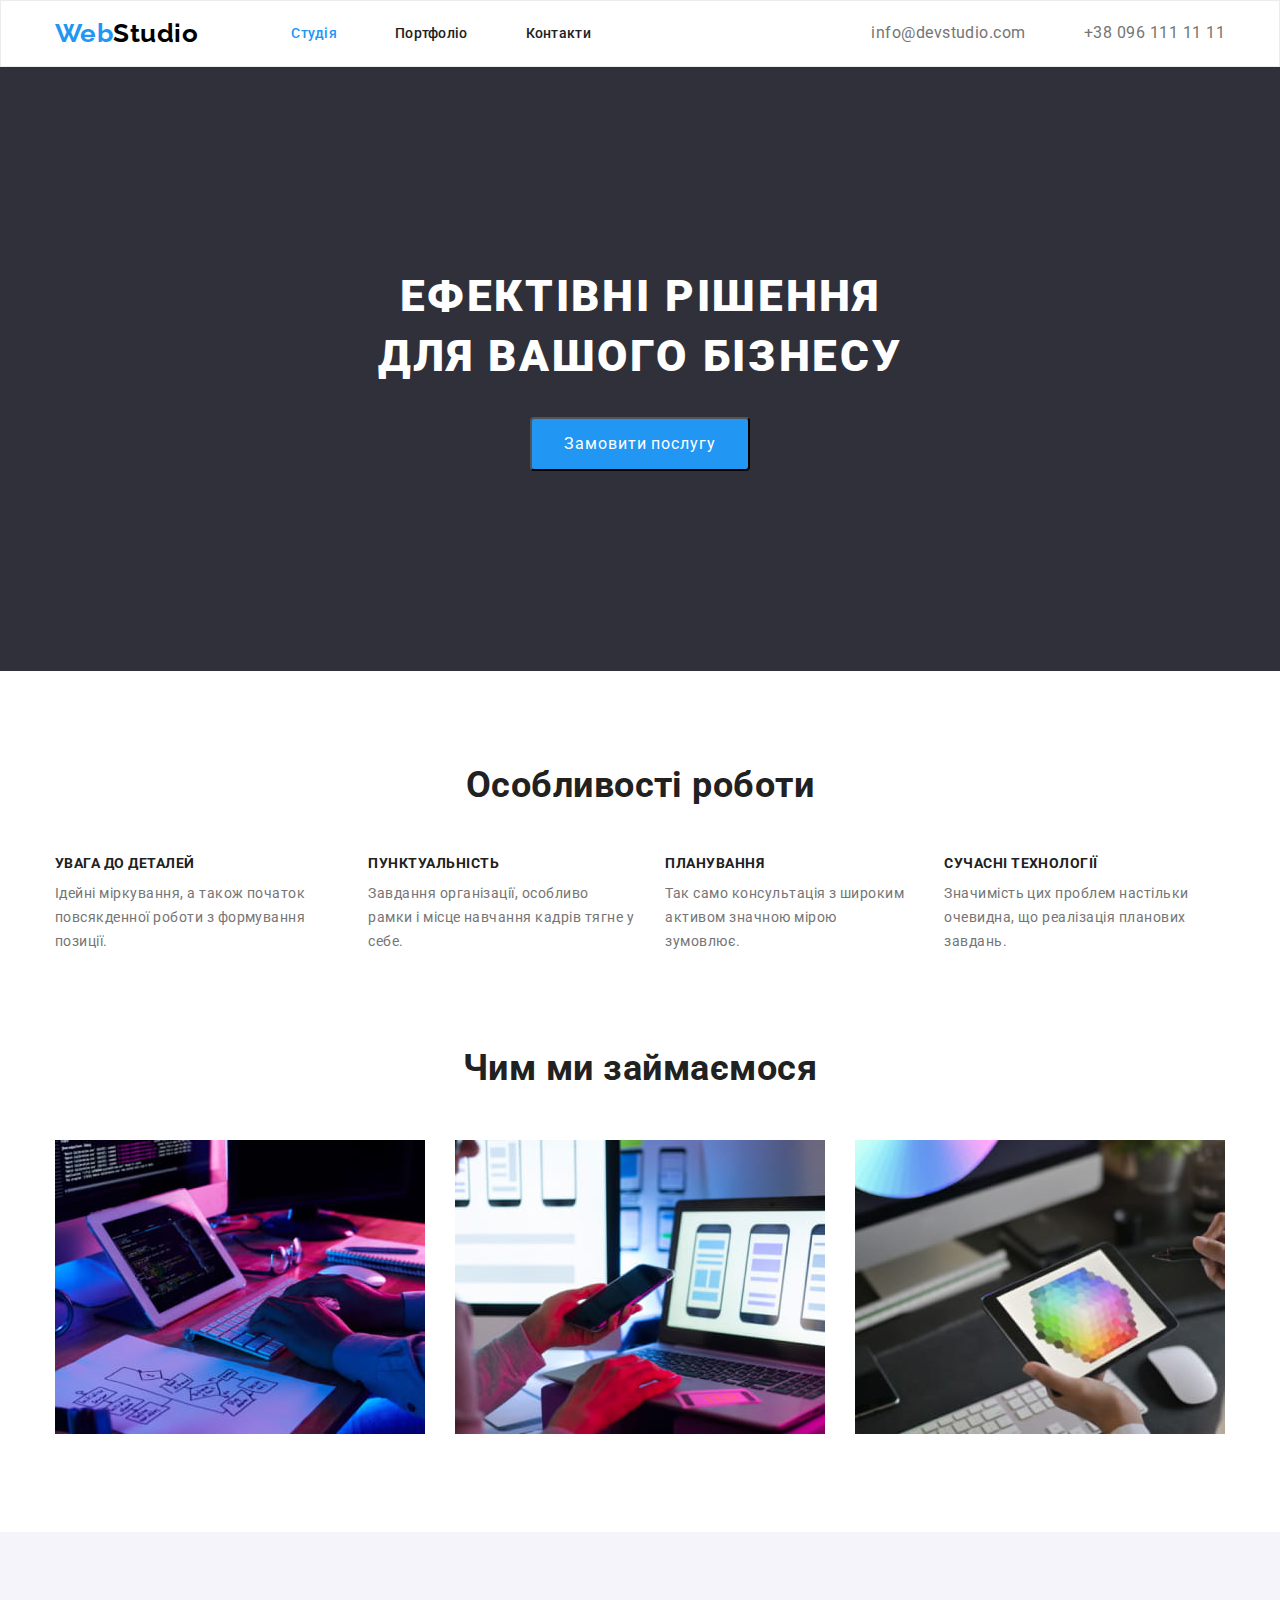
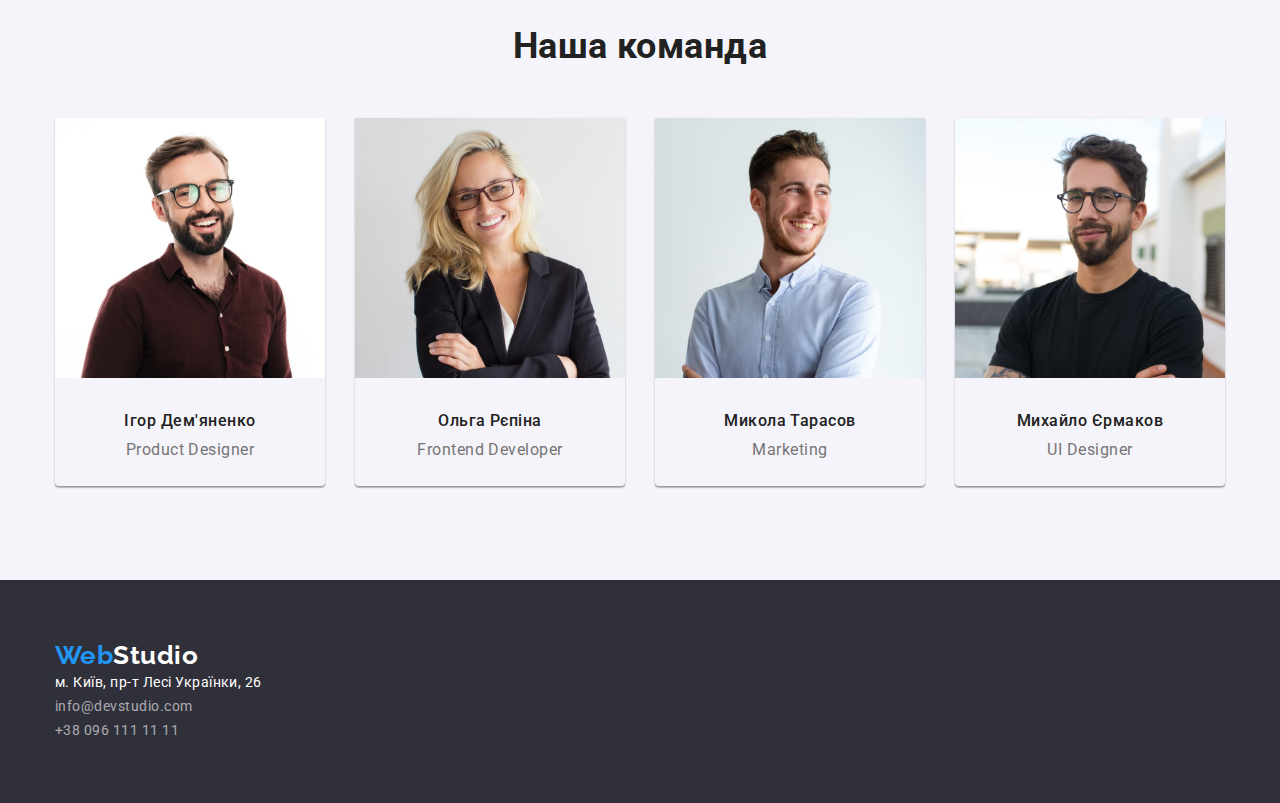
==== index.html @ 50520816 "дз готово до здачі" ====
<!DOCTYPE html>
<html lang="uk">
  <head>
    <meta charset="UTF-8" />
    <meta http-equiv="X-UA-Compatible" content="IE=edge" />
    <meta name="viewport" content="width=device-width, initial-scale=1.0" />
    <title>Web Studio</title>
    <link rel="stylesheet" href="./portfolio.html" />
    <link rel="preconnect" href="https://fonts.googleapis.com" />
    <link rel="preconnect" href="https://fonts.gstatic.com" crossorigin />
    <link
      href="https://fonts.googleapis.com/css2?family=Raleway:wght@700&family=Roboto:wght@400;500;700;900&display=swap"
      rel="stylesheet"
    />
    <link
      rel="stylesheet"
      href="https://cdnjs.cloudflare.com/ajax/libs/modern-normalize/1.1.0/modern-normalize.min.css"
    />
    <link rel="stylesheet" href="./css/styles.css" />
  </head>
  <body>
    <!-- Хедер -->
    <header class="header-border">
      <div class="conteiner header-box">
        <nav class="header-nav">
          <a href="./index.html" lang="en" class="logo header"
            >Web<span>Studio</span>
          </a>

          <ul class="site-nav list">
            <li class="item">
              <a href="./index.html" class="link current">Студія</a>
            </li>
            <li class="item">
              <a href="./portfolio.html" class="link">Портфоліо</a>
            </li>
            <li class="item"><a href="" class="link">Контакти</a></li>
          </ul>
        </nav>
        <ul class="contact list">
          <li class="item">
            <a href="mailto:info@devstudio.com" class="contact-link"
              >info@devstudio.com</a
            >
          </li>
          <li class="item">
            <a href="tel:+380961111111" class="contact-link"
              >+38 096 111 11 11</a
            >
          </li>
        </ul>
      </div>
    </header>
    <!--Мейн-->
    <main>
      <!-- Герой -->
      <section class="hero">
        <div class="conteiner">
          <h1 class="hero-title">
            Ефектівні рішення <br />
            для вашого бізнесу
          </h1>
          <button type="button" class="hero-button">Замовити послугу</button>
        </div>
      </section>

      <!-- Особливості -->
      <section class="feature section">
        <div class="conteiner">
          <h2 class="section-title">Особливості роботи</h2>
          <ul class="feature list">
            <li class="feature-item">
              <h3 class="feature-title">Увага до деталей</h3>
              <p class="feature-text">
                Ідейні міркування, а також початок повсякденної роботи з
                формування позиції.
              </p>
            </li>

            <li class="feature-item">
              <h3 class="feature-title">Пунктуальність</h3>
              <p class="feature-text">
                Завдання організації, особливо рамки і місце навчання кадрів
                тягне у себе.
              </p>
            </li>

            <li class="feature-item">
              <h3 class="feature-title">Планування</h3>
              <p class="feature-text">
                Так само консультація з широким активом значною мірою зумовлює.
              </p>
            </li>

            <li class="feature-item">
              <h3 class="feature-title">Сучасні технології</h3>
              <p class="feature-text">
                Значимість цих проблем настільки очевидна, що реалізація
                планових завдань.
              </p>
            </li>
          </ul>
        </div>
      </section>
      <!--Приклади робіт-->
      <section class="section example">
        <div class="conteiner">
          <h2 class="section-title">Чим ми займаємося</h2>
          <ul class="list example-list">
            <li class="example-item">
              <img
                src="./images/left.jpg"
                alt="typing on pc"
                width="370"
                height="294"
              />
            </li>
            <li class="example-item">
              <img
                src="./images/middle.jpg"
                alt="select the widget layout on laptop"
                width="370"
                height="294"
              />
            </li>
            <li class="example-item">
              <img
                src="./images/right.jpg"
                alt="choose a color palette on the tablet"
                width="370"
                height="294"
              />
            </li>
          </ul>
        </div>
      </section>
      <!--Команда-->
      <section class="section team">
        <div class="conteiner">
          <h2 class="section-title">Наша команда</h2>
          <ul class="list team-list">
            <li class="team-item">
              <img
                src="./images/team/1.jpg"
                alt="a yong smilling man with glasses and a beard "
                width="270"
                height="260"
                class="team-photo"
              />
              <h3 class="team-title">Ігор Дем'яненко</h3>
              <p lang="en" class="team-text">Product Designer</p>
            </li>
            <li class="team-item">
              <img
                src="./images/team/2.jpg"
                alt="a yong smilling woman with glasses"
                width="270"
                height="260"
                class="team-photo"
              />
              <h3 class="team-title">Ольга Рєпіна</h3>
              <p lang="en" class="team-text">Frontend Developer</p>
            </li>
            <li class="team-item">
              <img
                src="./images/team/3.jpg"
                alt=" yong smilling man in shirt"
                width="270"
                height="260"
                class="team-photo"
              />
              <h3 class="team-title">Микола Тарасов</h3>
              <p lang="en" class="team-text">Marketing</p>
            </li>
            <li class="team-item">
              <img
                src="./images/team/4.jpg"
                alt=" yong smilling man with glasses and a beard in a t-shirt"
                width="270"
                height="260"
                class="team-photo"
              />
              <h3 class="team-title">Михайло Єрмаков</h3>
              <p lang="en" class="team-text">UI Designer</p>
            </li>
          </ul>
        </div>
      </section>
    </main>
    <!--Футер-->
    <footer class="footer-section">
      <div class="conteiner">
        <a href="./index.html" lang="en" class="logo footer"
          >Web<span>Studio</span>
        </a>
        <address>
          <ul class="adress list">
            <li>
              <a
                href="https://www.google.com/maps/d/viewer?mid=10uSM3H-mIU3GznYo2szRIEphczw&hl=en_US&ll=50.42732700000001%2C30.538092&z=17"
                target="_blank"
                rel="noopener noreferrer"
                class="adress-link"
                >м. Київ, пр-т Лесі Українки, 26</a
              >
              <br />
            </li>

            <li>
              <a
                href="mailto:info@devstudio.com"
                class="adress-contact mail list"
                >info@devstudio.com</a
              >
              <br />
            </li>

            <li>
              <a href="tel:+380961111111" class="adress-contact tel list"
                >+38 096 111 11 11</a
              >
            </li>
          </ul>
        </address>
      </div>
    </footer>
  </body>
</html>
---- css/styles.css ----
/* Колір основного тексту #757575  */
/* Колір другорядного тексту #212121 */
/* Колір частки Web лого в header #000000 */
/* Акцент #2196F3 */
/* Білий #FFFFFF */
/* Колір контактів в footer rgba(255, 255, 255, 0.6); */

/* Колір основного фону #FFFFFF */
/* Колір фону Команда #F5F4FA;  */
/* Колір фону Герой і Футер #2F303A; */

:root {
  --primery-text-color: #757575;
  --title-text-color: #212121;
  --accent-color: #2196f3;
  --primery-white-color: #fff;
  --background-team-color: #f5f4fa;
}

/* СТИЛІ ДЛЯ index.html */

body {
  background-color: var(--primery-white-color);
  color: var(--primery-text-color);

  font-family: Roboto, sans-serif;
  letter-spacing: 0.03em;
}
/*  Утиліти */
h1,
h2,
h3,
p,
ul {
  margin: 0px;
  padding: 0px;
}

.list {
  list-style: none;
  text-decoration: none;
}

.conteiner {
  width: 1200px;
  padding-left: 15px;
  padding-right: 15px;
  margin-left: auto;
  margin-right: auto;
}
/* HEADER */

.header-nav {
  display: flex;
  align-items: center;
}

.header-box {
  display: flex;
}

.header-border {
  border: 1px solid #ececec;
}

.header-border .item {
  display: flex;
  align-items: center;
}

/*  Logo */

.logo {
  color: var(--accent-color);
  font-family: Raleway, sans-serif;
  font-weight: 700;
  font-size: 26px;
  line-height: 1.19;
  text-decoration: none;
}

.logo.header > span {
  color: #000000;
}

.logo.footer > span {
  color: var(--primery-white-color);
}

.logo.footer {
  margin-bottom: 20px;
}

/* Site-nav */

.site-nav {
  display: flex;
  margin-left: 93px;
}

.site-nav .item + .item {
  margin-left: 50px;
}

/* .site-nav .item:not(:last-child) {  
    margin-right: 50px;
}
*/

.site-nav .link {
  display: block;
  padding-top: 25px;
  padding-bottom: 24px;

  color: var(--title-text-color);
  text-decoration: none;
  cursor: pointer;
  font-weight: 500;
  font-size: 14px;
  line-height: 1.14;
  letter-spacing: 0.02em;
}

.site-nav .link:hover,
.site-nav .link:focus {
  color: var(--accent-color);
}

.site-nav .link.current {
  color: var(--accent-color);
}

/* Contacts */
.contact {
  display: flex;
  margin-left: auto;
}

.contact .item + .item {
  margin-left: 50px;
}

.contact-link {
  color: #757575;
  text-decoration: none;
}

.contact-link:hover,
.contact-link:focus {
  color: var(--accent-color);
  text-decoration: none;
}

/* HERO */
.hero {
  text-align: center;
  padding-top: 200px;
  padding-bottom: 200px;

  background-color: #2f303a;
}

.hero-title {
  color: var(--primery-white-color);

  font-weight: 900;
  font-size: 44px;
  line-height: 1.36;
  letter-spacing: 0.06em;
  text-transform: uppercase;
  text-align: center;

  margin-bottom: 30px;
}

.hero-button {
  display: inline-block;
  font-size: 16px;
  line-height: 1.88;
  align-items: center;
  text-align: center;
  letter-spacing: 0.06em;

  border-radius: 4px;
  padding: 10px 32px;
  min-width: 216px;

  color: var(--primery-white-color);
  background-color: var(--accent-color);
  cursor: pointer;
  text-decoration: none;
}

/* Section h2 */
.section-title {
  color: var(--title-text-color);

  font-size: 36px;
  line-height: 1.16;
  text-align: center;
  margin-bottom: 50px;
}

.section {
  padding-top: 94px;
  padding-bottom: 94px;
}

.section.example {
  padding-top: 0px;
}

/* Features */

.feature {
  display: flex;

  list-style: none;
  text-decoration: none;
}

.feature-item:not(:last-child) {
  margin-right: 30px;
}

.feature .feature-title {
  color: var(--title-text-color);

  font-size: 14px;
  line-height: 1.14;
  text-transform: uppercase;
  margin-bottom: 10px;
}

.feature .feature-text {
  font-weight: 400;
  font-size: 14px;
  line-height: 1.71;
}

/* Example */
.example-list {
  display: flex;
}

.example-item:not(:last-child) {
  margin-right: 30px;
}

/* Team */

.section.team {
  padding-top: 94px;
  background-color: var(--background-team-color);
}

.team-list {
  display: flex;
}

.team-item:not(last-child) {
  margin-right: 30px;
}

.team-item {
  width: 270px;
  height: 368px;

  box-shadow: 0px 1px 3px rgba(0, 0, 0, 0.12), 0px 1px 1px rgba(0, 0, 0, 0.14),
    0px 2px 1px rgba(0, 0, 0, 0.2);
  border-radius: 0px 0px 4px 4px;
}

.team-title {
  color: var(--title-text-color);

  font-weight: 500;
  font-size: 16px;
  line-height: 1.18;
  text-align: center;

  margin-bottom: 10px;
}
.team-photo {
  margin-bottom: 30px;
}

.team-text {
  font-weight: 400;
  font-size: 16px;
  line-height: 1.18;
  text-align: center;
}

/* Footer */
/* Adress */

.footer-section {
  background-color: #2f303a;
  padding-top: 60px;
  padding-bottom: 60px;
}

.adress-link {
  color: var(--primery-white-color);
  text-decoration: none;
  font-weight: 400;
  font-size: 14px;
  line-height: 1.71;
  font-style: normal;
}

.adress-contact {
  color: rgba(255, 255, 255, 0.6);
  font-weight: 400;
  font-size: 14px;
  line-height: 1.71;
  font-style: normal;
}

.adress-link:hover,
.adress-link:focus,
.adress-contact:hover,
.adress-contact:focus {
  color: var(--accent-color);
}

.adress-link,
.adress-contact.mail {
  margin-bottom: 9px;
}

/* СТИЛІ ДЛЯ ПОРТФОЛІО */

/* Button */

.button.all {
  padding: 6px 25px;
}

.button {
  color: var(--title-text-color);
  background-color: #f5f4fa;
  cursor: pointer;
  text-decoration: none;

  font-weight: 500;
  font-size: 16px;
  line-height: 1.62;
  text-align: center;

  border-radius: 4px;
  padding: 6px 22px;
  margin-bottom: 50px;

  min-width: 73px;
  border: solid transparent;
}

.button:hover,
.button:focus {
  color: var(--primery-white-color);
  background-color: var(--accent-color);
}

.conteiner .list-button {
  display: flex;
  justify-content: center;
}

.list .item:not(:last-child) {
  margin-right: 8px;
}

/* Work */

.list.work {
  display: flex;
  flex-wrap: wrap;
  gap: 30px;
}

/* .list.work:nth-child(3n) { 
    margin-right: 0px;
}

.list.work:nth-child(-n + 3) {
    margin-bottom: 0px;
} */

.work-title {
  color: var(--title-text-color);
  font-size: 18px;
  line-height: 2;
  letter-spacing: 0.06em;
  margin-bottom: 4px;
}

.work-desc {
  font-weight: 400;
  font-size: 16px;
  line-height: 1.88;
}

.work-img {
  margin-bottom: 20px;
}

.border-worklist {
  border: 1px solid #eeeeee;
  border-top: 0px;
}
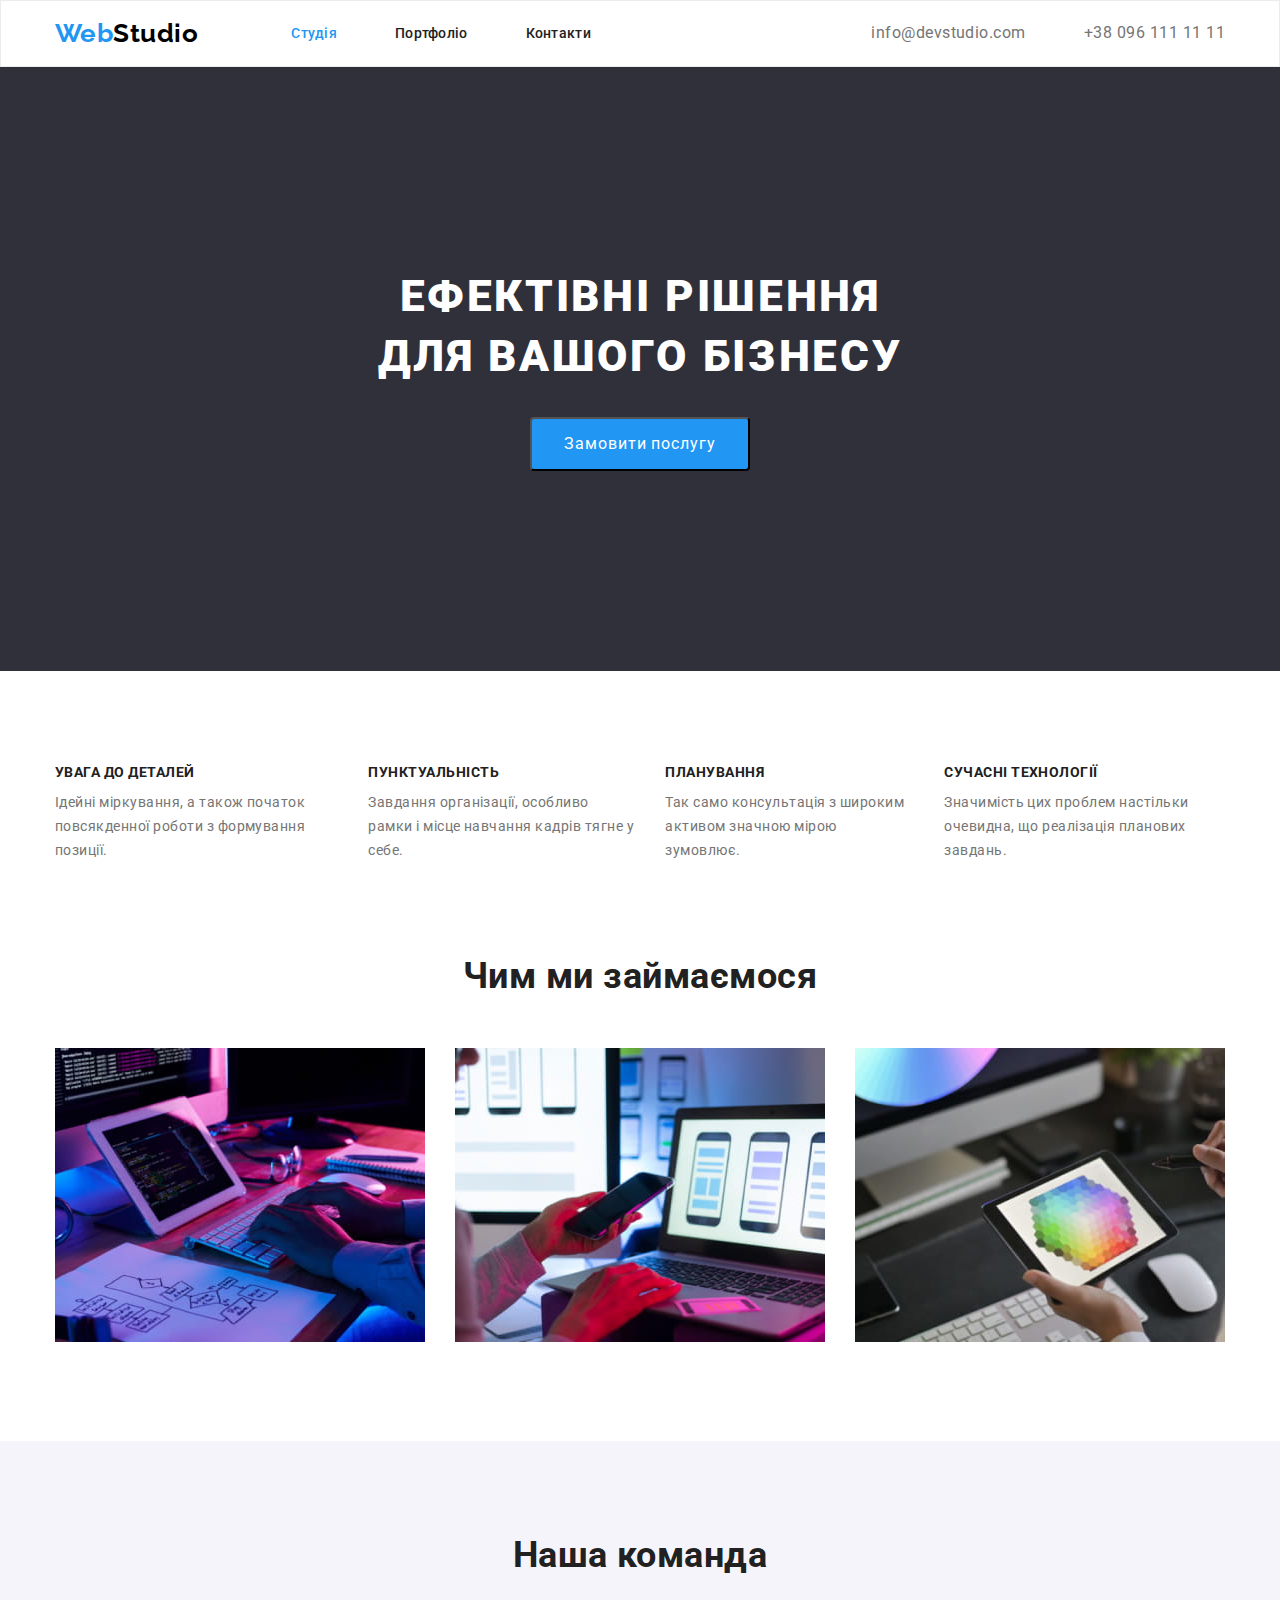
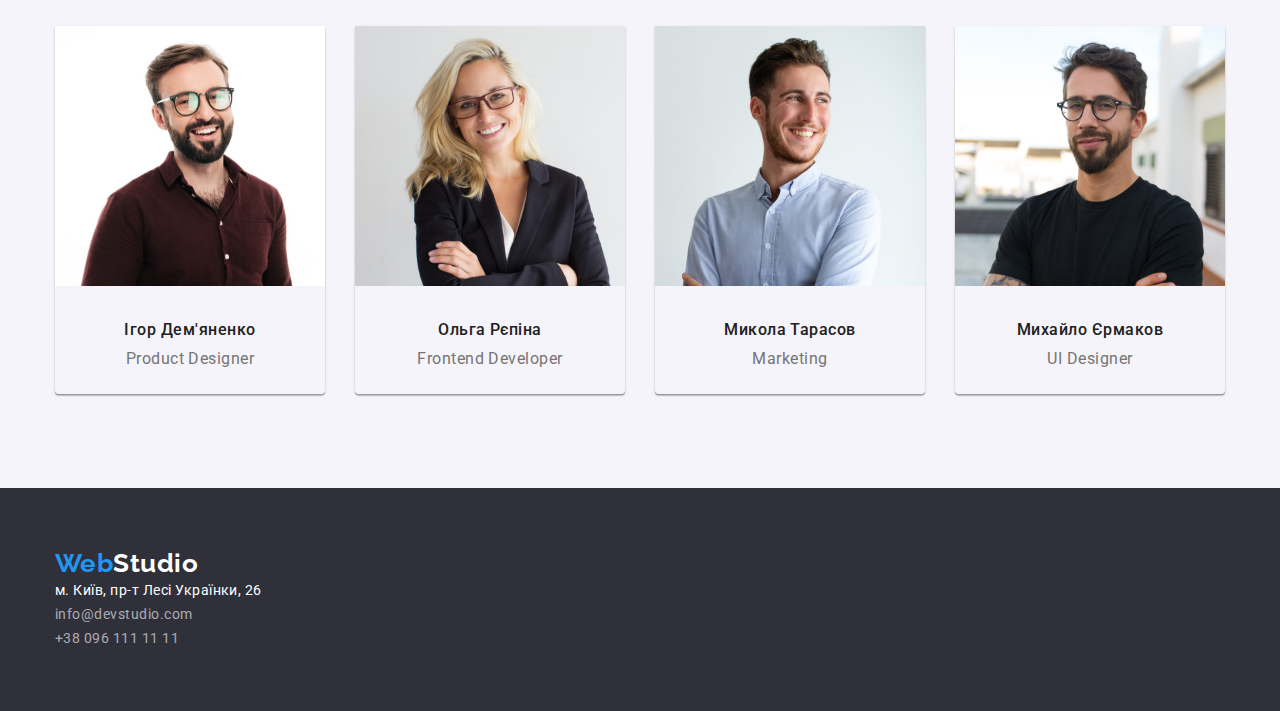
==== commit 47970e9e: "додала visually-hidden" ====
--- a/index.html
+++ b/index.html
@@ -67,7 +67,7 @@
       <!-- Особливості -->
       <section class="feature section">
         <div class="conteiner">
-          <h2 class="section-title">Особливості роботи</h2>
+          <h2 class="section-title visually-hidden">Особливості роботи</h2>
           <ul class="feature list">
             <li class="feature-item">
               <h3 class="feature-title">Увага до деталей</h3>
--- a/css/styles.css
+++ b/css/styles.css
@@ -48,6 +48,20 @@
   margin-left: auto;
   margin-right: auto;
 }
+
+.visually-hidden {
+  position: absolute;
+  white-space: nowrap;
+  width: 1px;
+  height: 1px;
+  overflow: hidden;
+  border: 0;
+  padding: 0;
+  clip: rect(0 0 0 0);
+  clip-path: inset(50%);
+  margin: -1px;
+}
+
 /* HEADER */
 
 .header-nav {
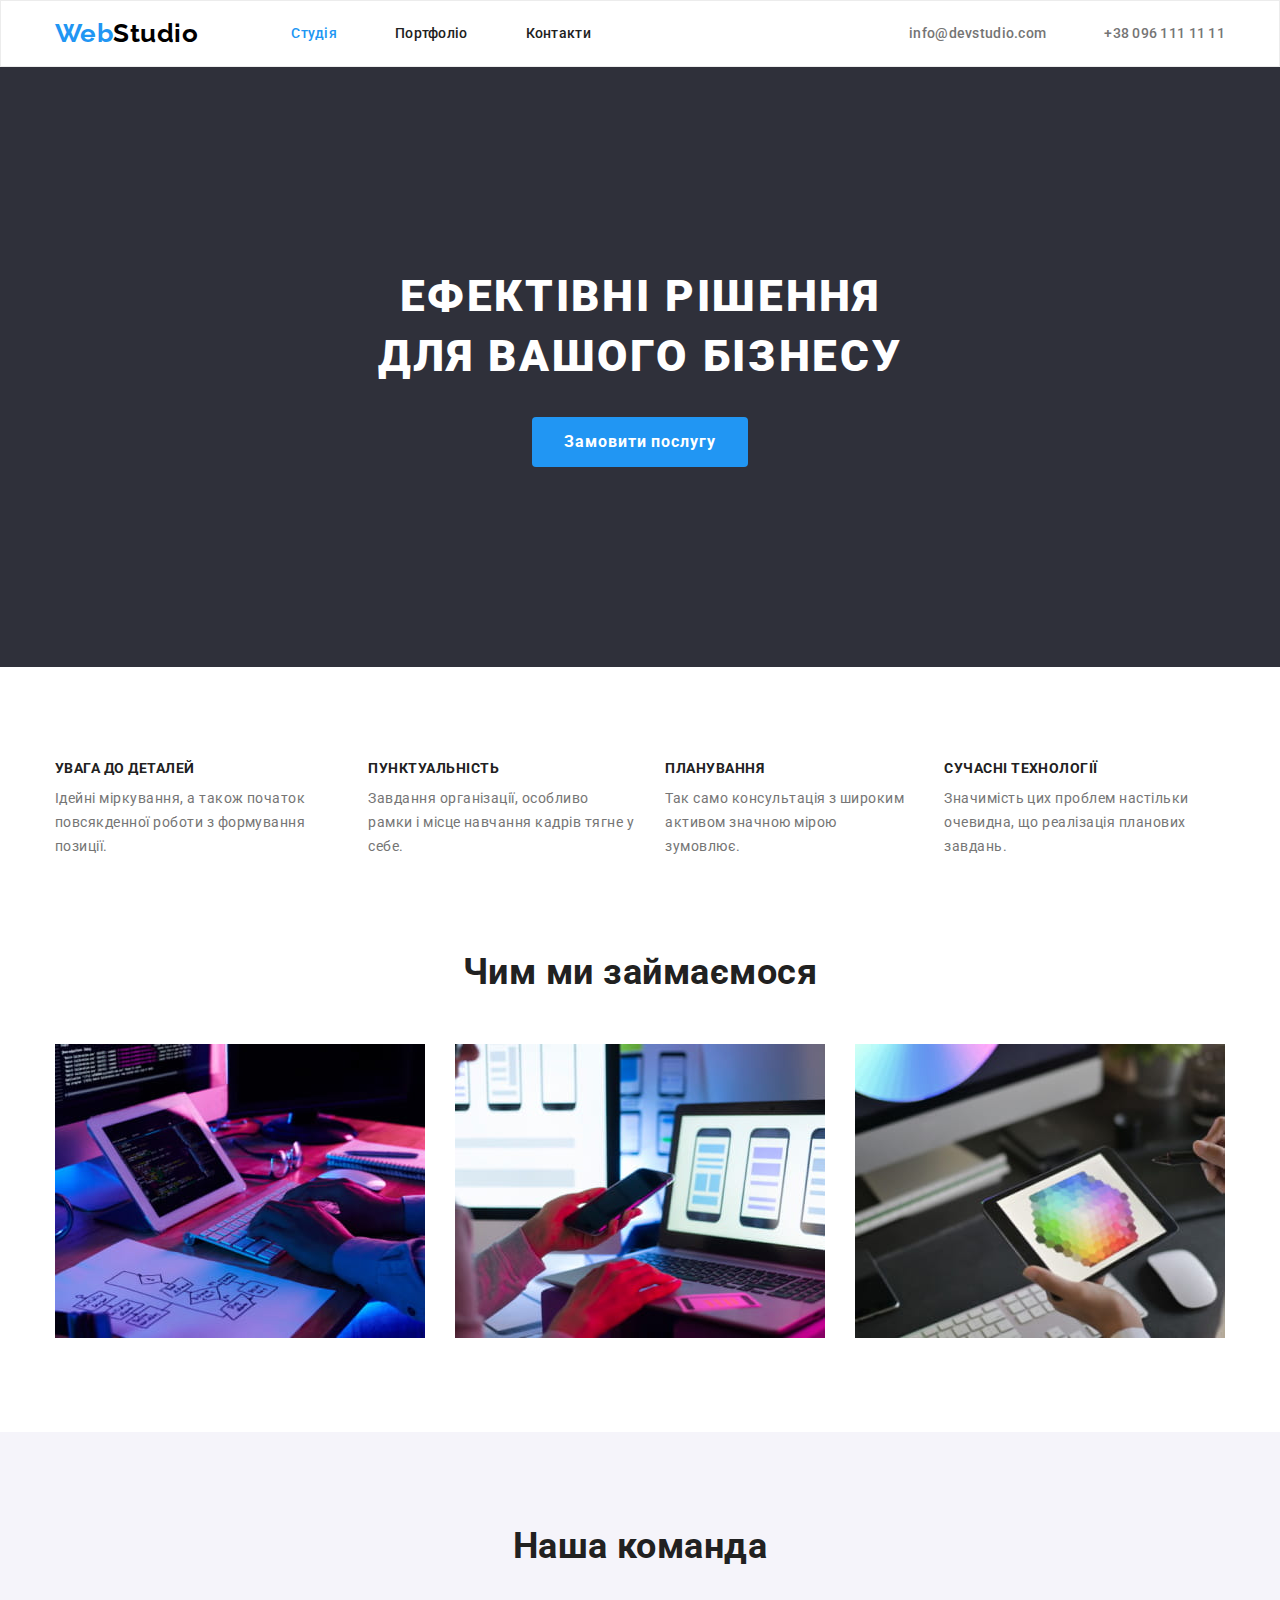
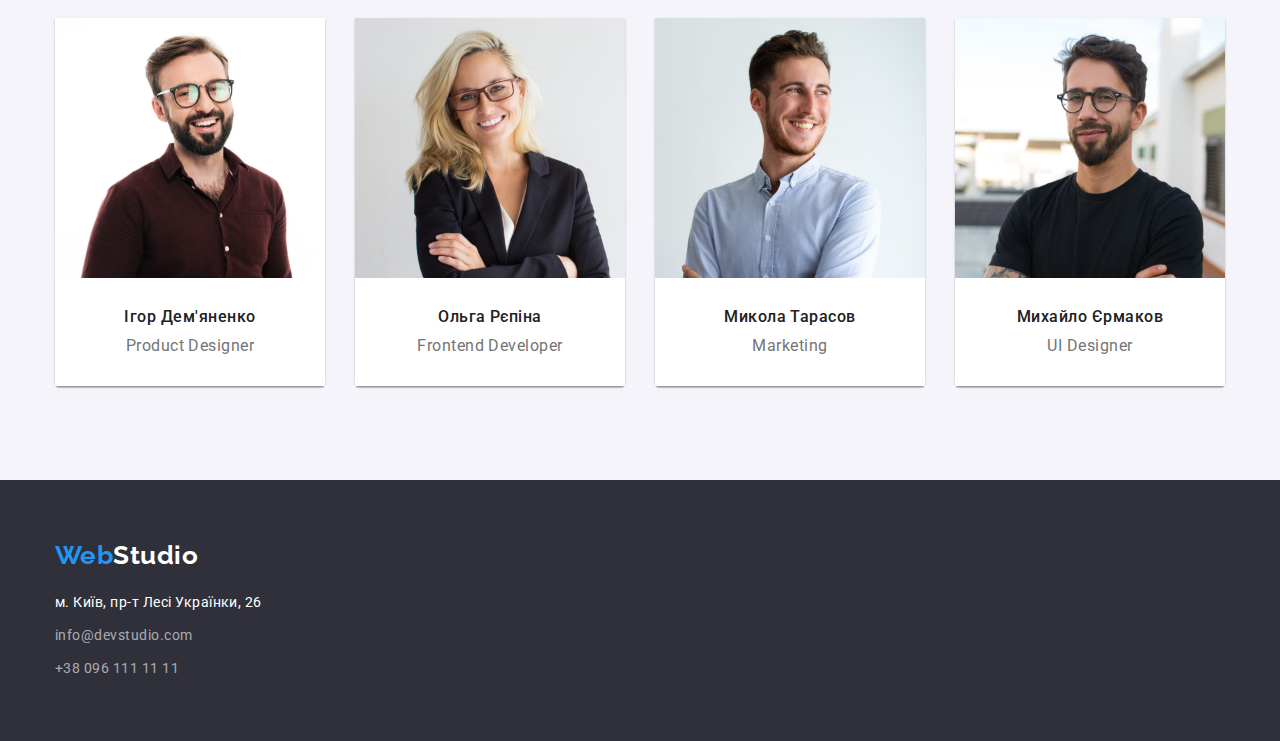
==== commit 27d43ce6: "виправила зауваження до дз" ====
--- a/index.html
+++ b/index.html
@@ -67,7 +67,7 @@
       <!-- Особливості -->
       <section class="feature section">
         <div class="conteiner">
-          <h2 class="section-title visually-hidden">Особливості роботи</h2>
+          <h2 class="visually-hidden">Особливості роботи</h2>
           <ul class="feature list">
             <li class="feature-item">
               <h3 class="feature-title">Увага до деталей</h3>
@@ -147,8 +147,10 @@
                 height="260"
                 class="team-photo"
               />
-              <h3 class="team-title">Ігор Дем'яненко</h3>
-              <p lang="en" class="team-text">Product Designer</p>
+              <div class="team-border">
+                <h3 class="team-title">Ігор Дем'яненко</h3>
+                <p lang="en" class="team-text">Product Designer</p>
+              </div>
             </li>
             <li class="team-item">
               <img
@@ -158,8 +160,10 @@
                 height="260"
                 class="team-photo"
               />
-              <h3 class="team-title">Ольга Рєпіна</h3>
-              <p lang="en" class="team-text">Frontend Developer</p>
+              <div class="team-border">
+                <h3 class="team-title">Ольга Рєпіна</h3>
+                <p lang="en" class="team-text">Frontend Developer</p>
+              </div>
             </li>
             <li class="team-item">
               <img
@@ -169,8 +173,10 @@
                 height="260"
                 class="team-photo"
               />
-              <h3 class="team-title">Микола Тарасов</h3>
-              <p lang="en" class="team-text">Marketing</p>
+              <div class="team-border">
+                <h3 class="team-title">Микола Тарасов</h3>
+                <p lang="en" class="team-text">Marketing</p>
+              </div>
             </li>
             <li class="team-item">
               <img
@@ -180,8 +186,10 @@
                 height="260"
                 class="team-photo"
               />
-              <h3 class="team-title">Михайло Єрмаков</h3>
-              <p lang="en" class="team-text">UI Designer</p>
+              <div class="team-border">
+                <h3 class="team-title">Михайло Єрмаков</h3>
+                <p lang="en" class="team-text">UI Designer</p>
+              </div>
             </li>
           </ul>
         </div>
@@ -195,7 +203,7 @@
         </a>
         <address>
           <ul class="adress list">
-            <li>
+            <li class="adress-list-item">
               <a
                 href="https://www.google.com/maps/d/viewer?mid=10uSM3H-mIU3GznYo2szRIEphczw&hl=en_US&ll=50.42732700000001%2C30.538092&z=17"
                 target="_blank"
@@ -206,7 +214,7 @@
               <br />
             </li>
 
-            <li>
+            <li class="adress-list-item">
               <a
                 href="mailto:info@devstudio.com"
                 class="adress-contact mail list"
@@ -215,7 +223,7 @@
               <br />
             </li>
 
-            <li>
+            <li class="adress-list-item">
               <a href="tel:+380961111111" class="adress-contact tel list"
                 >+38 096 111 11 11</a
               >
--- a/css/styles.css
+++ b/css/styles.css
@@ -36,12 +36,23 @@
   padding: 0px;
 }
 
+img {
+  display: block;
+}
+
+a {
+  cursor: pointer;
+  text-decoration: none;
+}
+
 .list {
   list-style: none;
   text-decoration: none;
 }
 
 .conteiner {
+  /* max-width: 1200px;
+  width: 100%; - спробувати як працює на телефоні */
   width: 1200px;
   padding-left: 15px;
   padding-right: 15px;
@@ -102,6 +113,7 @@
 }
 
 .logo.footer {
+  display: block;
   margin-bottom: 20px;
 }
 
@@ -128,7 +140,7 @@
 
   color: var(--title-text-color);
   text-decoration: none;
-  cursor: pointer;
+
   font-weight: 500;
   font-size: 14px;
   line-height: 1.14;
@@ -157,6 +169,10 @@
 .contact-link {
   color: #757575;
   text-decoration: none;
+  font-weight: 500;
+  font-size: 14px;
+  line-height: 1.14;
+  letter-spacing: 0.02em;
 }
 
 .contact-link:hover,
@@ -188,7 +204,8 @@
 }
 
 .hero-button {
-  display: inline-block;
+  display: inline-flex;
+  font-weight: 700;
   font-size: 16px;
   line-height: 1.88;
   align-items: center;
@@ -196,6 +213,7 @@
   letter-spacing: 0.06em;
 
   border-radius: 4px;
+  border: transparent;
   padding: 10px 32px;
   min-width: 216px;
 
@@ -294,9 +312,6 @@
   text-align: center;
 
   margin-bottom: 10px;
-}
-.team-photo {
-  margin-bottom: 30px;
 }
 
 .team-text {
@@ -306,6 +321,11 @@
   text-align: center;
 }
 
+.team-border {
+  padding-top: 30px;
+  padding-bottom: 30px;
+  background-color: var(--primery-white-color);
+}
 /* Footer */
 /* Adress */
 
@@ -341,18 +361,28 @@
 
 .adress-link,
 .adress-contact.mail {
+  display: inline-block;
   margin-bottom: 9px;
 }
 
+.adress-list-item {
+  font-style: normal;
+}
+
 /* СТИЛІ ДЛЯ ПОРТФОЛІО */
 
 /* Button */
 
 .button.all {
+  display: inline-block;
+  height: 38px;
   padding: 6px 25px;
 }
 
 .button {
+  display: inline-block;
+  height: 38px;
+
   color: var(--title-text-color);
   background-color: #f5f4fa;
   cursor: pointer;
@@ -414,13 +444,11 @@
   font-weight: 400;
   font-size: 16px;
   line-height: 1.88;
-}
-
-.work-img {
-  margin-bottom: 20px;
+  color: var(--primery-text-color);
 }
 
 .border-worklist {
   border: 1px solid #eeeeee;
   border-top: 0px;
-}
+  padding: 20px 24px;
+}
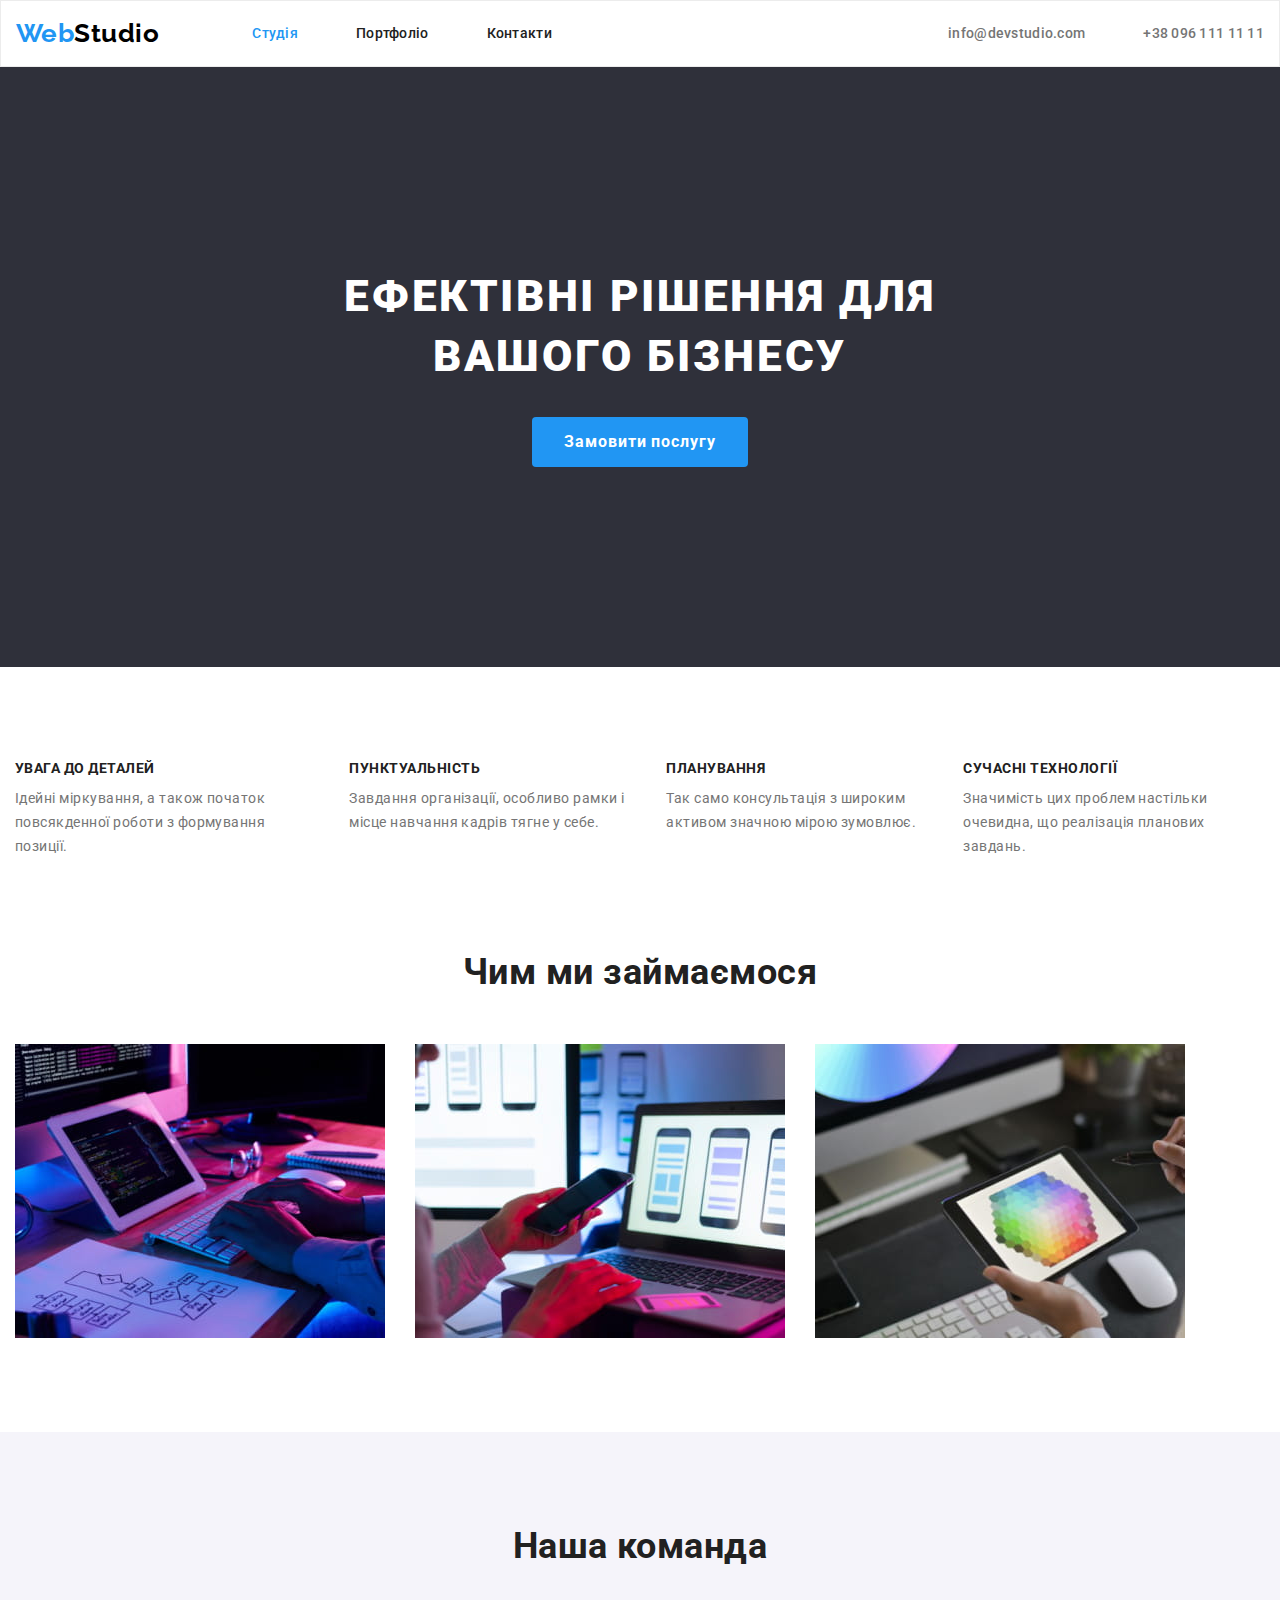
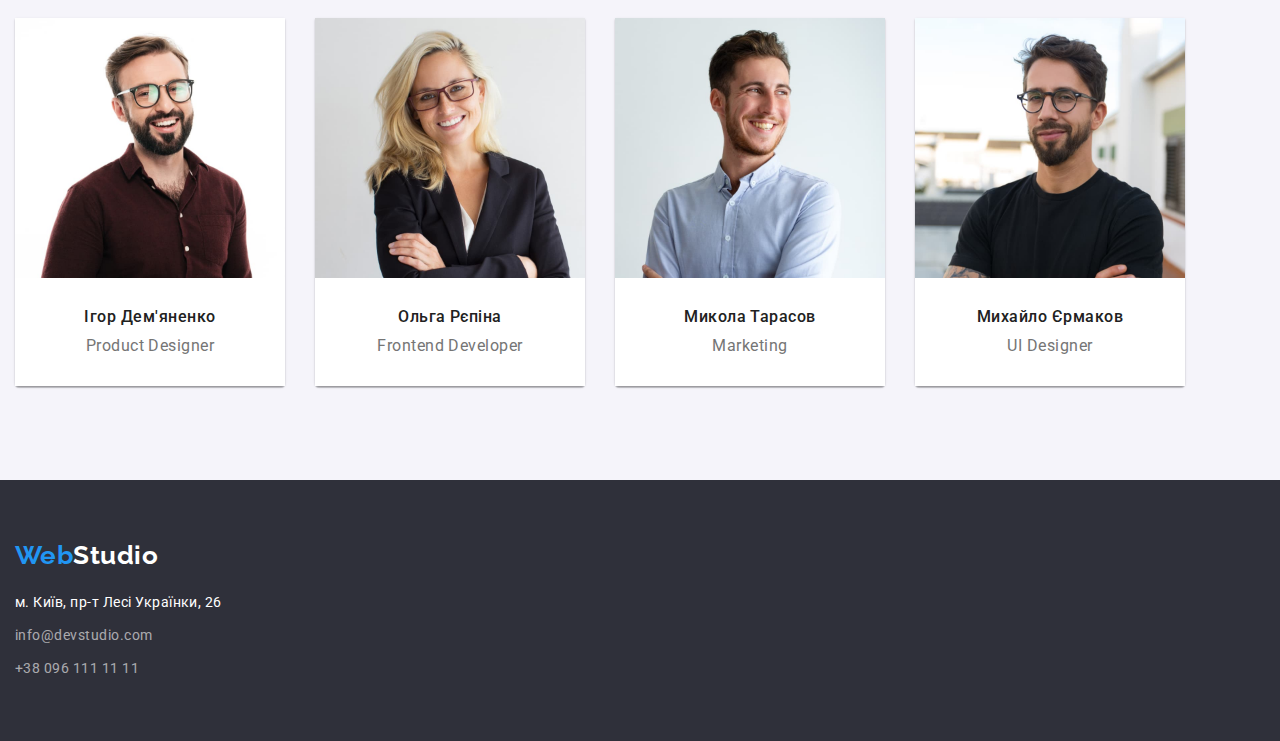
==== commit 3026f1eb: "прибрала < / br>" ====
--- a/index.html
+++ b/index.html
@@ -56,10 +56,7 @@
       <!-- Герой -->
       <section class="hero">
         <div class="conteiner">
-          <h1 class="hero-title">
-            Ефектівні рішення <br />
-            для вашого бізнесу
-          </h1>
+          <h1 class="hero-title">Ефектівні рішення для вашого бізнесу</h1>
           <button type="button" class="hero-button">Замовити послугу</button>
         </div>
       </section>
@@ -211,7 +208,6 @@
                 class="adress-link"
                 >м. Київ, пр-т Лесі Українки, 26</a
               >
-              <br />
             </li>
 
             <li class="adress-list-item">
@@ -220,7 +216,6 @@
                 class="adress-contact mail list"
                 >info@devstudio.com</a
               >
-              <br />
             </li>
 
             <li class="adress-list-item">
--- a/css/styles.css
+++ b/css/styles.css
@@ -40,11 +40,6 @@
   display: block;
 }
 
-a {
-  cursor: pointer;
-  text-decoration: none;
-}
-
 .list {
   list-style: none;
   text-decoration: none;
@@ -53,7 +48,7 @@
 .conteiner {
   /* max-width: 1200px;
   width: 100%; - спробувати як працює на телефоні */
-  width: 1200px;
+  min-width: 1200px;
   padding-left: 15px;
   padding-right: 15px;
   margin-left: auto;
@@ -183,6 +178,7 @@
 
 /* HERO */
 .hero {
+  display: flex;
   text-align: center;
   padding-top: 200px;
   padding-bottom: 200px;
@@ -192,7 +188,8 @@
 
 .hero-title {
   color: var(--primery-white-color);
-
+  width: 696px;
+  margin: 0 auto;
   font-weight: 900;
   font-size: 44px;
   line-height: 1.36;
@@ -361,7 +358,7 @@
 
 .adress-link,
 .adress-contact.mail {
-  display: inline-block;
+  display: block;
   margin-bottom: 9px;
 }
 
